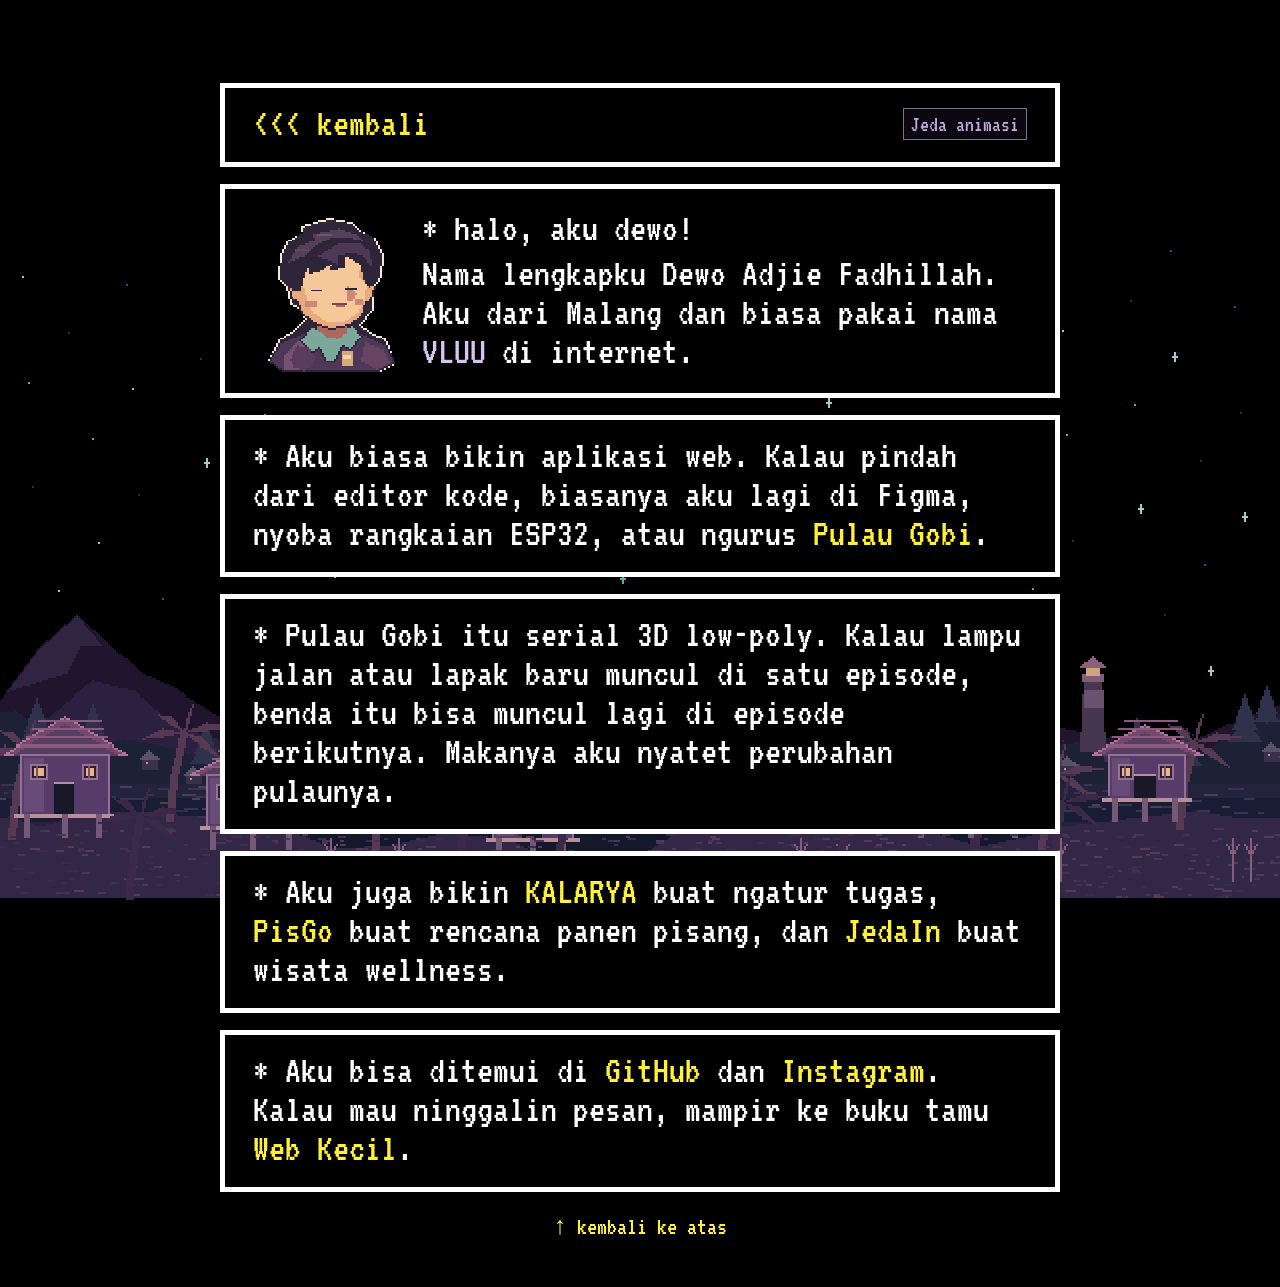
==== about/index.html @ 2b9ed815 "Add VLUU pixel dialogue profile" ====
<!doctype html>
<html lang="id" data-motion="off">
<head>
  <meta charset="utf-8">
  <meta name="viewport" content="width=device-width, initial-scale=1">
  <meta name="theme-color" content="#000000">
  <meta name="description" content="Kenalan dengan Dewo Adjie Fadhillah, alias VLUU, dari Malang.">
  <title>Tentang VLUU</title>
  <link rel="icon" href="./art/vluu.png">
  <link rel="stylesheet" href="../edisi/shared.css">
  <link rel="stylesheet" href="./style.css">
  <script src="../edisi/motion.js" defer></script>
  <script src="./landscape.js" defer></script>
</head>
<body>
  <a class="skip" href="#profil">Lewati ke profil</a>
  <div class="landscape" aria-hidden="true">
    <canvas id="night"></canvas>
  </div>

  <main class="about-page">
    <nav class="dialogue navigation" id="atas" aria-label="Navigasi">
      <a href="../">&lt;&lt;&lt; kembali</a>
      <button type="button" data-motion-toggle hidden>Jeda animasi</button>
    </nav>

    <section class="dialogue introduction" id="profil" aria-labelledby="nama">
      <img class="portrait" src="./art/vluu.png" data-gif="./art/vluu.gif" width="80" height="88" alt="Karakter pixel VLUU dengan jaket ungu dan syal hijau">
      <div>
        <h1 id="nama"><span aria-hidden="true">* </span>halo, aku dewo!</h1>
        <p>Nama lengkapku Dewo Adjie Fadhillah. Aku dari Malang dan biasa pakai nama <strong>VLUU</strong> di internet.</p>
      </div>
    </section>

    <p class="dialogue line"><span aria-hidden="true">* </span>Aku biasa bikin aplikasi web. Kalau pindah dari editor kode, biasanya aku lagi di Figma, nyoba rangkaian ESP32, atau ngurus <a href="https://github.com/Vluuuu/pulau-gobi">Pulau Gobi</a>.</p>

    <p class="dialogue line"><span aria-hidden="true">* </span>Pulau Gobi itu serial 3D low-poly. Kalau lampu jalan atau lapak baru muncul di satu episode, benda itu bisa muncul lagi di episode berikutnya. Makanya aku nyatet perubahan pulaunya.</p>

    <p class="dialogue line"><span aria-hidden="true">* </span>Aku juga bikin <a href="https://kalarya.web.id/">KALARYA</a> buat ngatur tugas, <a href="https://github.com/Vluuuu/pisgo">PisGo</a> buat rencana panen pisang, dan <a href="https://github.com/Vluuuu/JedaIn">JedaIn</a> buat wisata wellness.</p>

    <p class="dialogue line"><span aria-hidden="true">* </span>Aku bisa ditemui di <a href="https://github.com/Vluuuu">GitHub</a> dan <a href="https://www.instagram.com/dewhoaf/">Instagram</a>. Kalau mau ninggalin pesan, mampir ke buku tamu <a href="../edisi/zine/#buku-tamu">Web Kecil</a>.</p>

    <footer class="end"><a href="#atas">↑ kembali ke atas</a></footer>
  </main>
</body>
</html>
---- edisi/shared.css ----
@font-face {
  font-family: "Press Start 2P";
  src: url("../assets/press-start-2p.woff2") format("woff2");
  font-display: swap;
}
:root { --pixel: "Press Start 2P", monospace; }
* { box-sizing: border-box; }
[hidden] { display: none !important; }
img { image-rendering: pixelated; }
button, input, textarea { font: inherit; }
button, summary { cursor: pointer; }
a { text-underline-offset: 2px; }
:focus-visible { outline: 2px dashed currentColor; outline-offset: 3px; }
.skip { position: absolute; top: 5px; left: 5px; z-index: 10; padding: 7px; background: white; color: #111; transform: translateY(-150%); }
.skip:focus { transform: translateY(0); }
[data-motion="off"] *, [data-motion="off"] *::before, [data-motion="off"] *::after {
  animation-play-state: paused !important;
  scroll-behavior: auto !important;
  transition-duration: 0s !important;
}
@media (prefers-reduced-motion: reduce) {
  :root:not([data-motion="on"]) *, :root:not([data-motion="on"]) *::before, :root:not([data-motion="on"]) *::after {
    animation-play-state: paused !important;
    scroll-behavior: auto !important;
    transition-duration: 0s !important;
  }
}
---- about/style.css ----
@font-face {
  font-family: VT323;
  src: url("./art/vt323.woff2") format("woff2");
  font-weight: 400;
  font-display: swap;
}

html {
  color-scheme: dark;
  background: #000;
  color: #fff;
}

body {
  margin: 0;
  font: clamp(24px, 3.08vw, 44px)/.99 VT323, "Courier New", monospace;
}

.landscape, #night {
  position: fixed;
  inset: 0;
  width: 100%;
  height: 100%;
  pointer-events: none;
  image-rendering: pixelated;
}

.landscape {
  z-index: -1;
  background:
    url("./art/village.png") left bottom / auto clamp(200px, 34vh, 317px) repeat-x,
    url("./art/shore.png") 14% 73% / auto clamp(159px, 26vh, 260px) repeat-x,
    url("./art/mountains.png") 42% 60% / auto clamp(195px, 34vh, 321px) repeat-x;
}

.about-page {
  width: min(840px, calc(100% - 40px));
  margin: clamp(24px, 9.25vh, 92px) auto 42px;
}

.dialogue {
  margin: 0 0 17px;
  border: 5px solid #fff;
  background: #000;
  padding: 16px 28px 19px;
}

a { color: #fff136; text-decoration: none; }
a:hover, a:focus-visible { text-decoration: underline; }

.navigation {
  display: flex;
  flex-wrap: wrap;
  align-items: center;
  justify-content: space-between;
  gap: 5px 14px;
}

.navigation button {
  border: 1px solid #777780;
  color: #c2abdc;
  background: #0b0811;
  padding: 4px 7px;
  font: 22px/1 VT323, monospace;
}
.navigation button:hover { color: #fff136; border-color: currentColor; }

.introduction {
  display: grid;
  grid-template-columns: clamp(106px, 12vw, 160px) minmax(0, 1fr);
  align-items: center;
  gap: 15px;
  min-height: 207px;
}

.portrait { display: block; width: 100%; height: auto; }
.introduction h1 { margin: 0 0 6px; font: inherit; color: #fff; }
.introduction p { margin: 0; }
.introduction strong { font-weight: inherit; color: #d8c4f2; }
.line { overflow-wrap: anywhere; }
.end { margin-top: 20px; font-size: 25px; text-align: center; }
.end a { display: inline-block; padding: 3px 7px 5px; background: #000; }

@media (max-width: 620px) {
  .about-page { width: calc(100% - 24px); margin-top: 32px; margin-bottom: 135px; }
  .dialogue { border-width: 3px; padding: 12px 13px; margin-bottom: 12px; }
  .introduction { grid-template-columns: 76px minmax(0, 1fr); gap: 10px; min-height: 0; }
  .navigation button { font-size: 19px; min-height: 33px; }
}
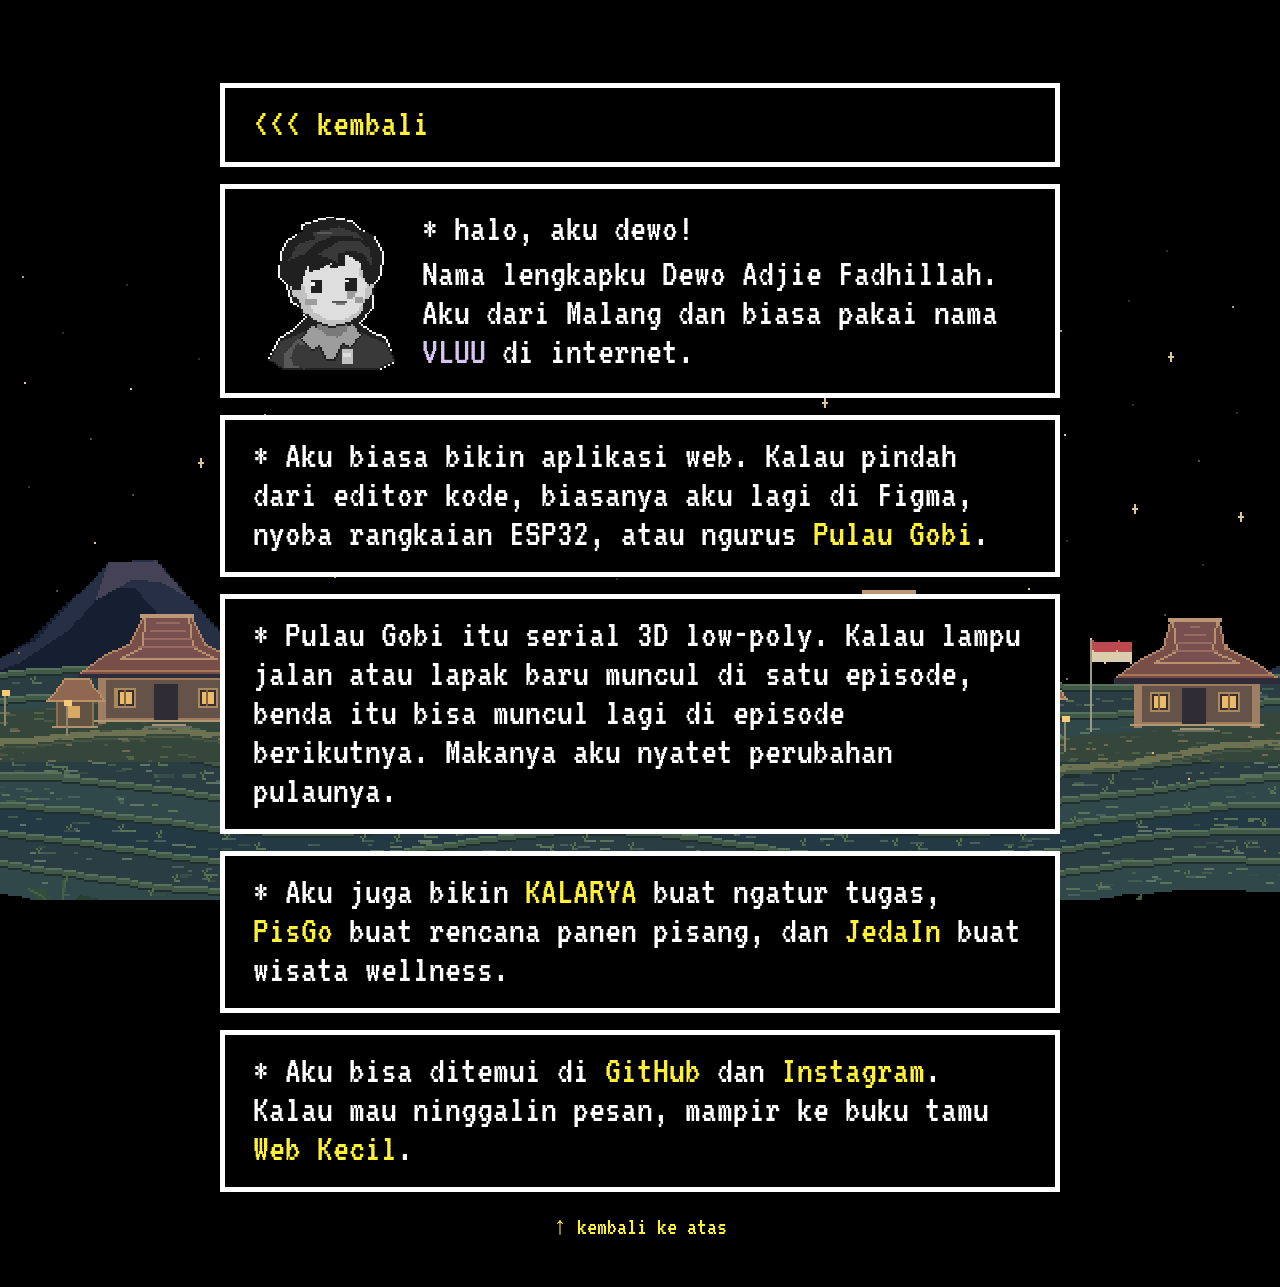
==== commit a26f6ddf: "Give the VLUU profile an Indonesian night scene and gesture music" ====
--- a/about/index.html
+++ b/about/index.html
@@ -9,23 +9,23 @@
   <link rel="icon" href="./art/vluu.png">
   <link rel="stylesheet" href="../edisi/shared.css">
   <link rel="stylesheet" href="./style.css">
-  <script src="../edisi/motion.js" defer></script>
+  <script src="./page.js" defer></script>
   <script src="./landscape.js" defer></script>
 </head>
 <body>
   <a class="skip" href="#profil">Lewati ke profil</a>
   <div class="landscape" aria-hidden="true">
-    <canvas id="night"></canvas>
+    <canvas id="night" hidden></canvas>
   </div>
+  <audio id="about-music" loop preload="none" src="../edisi/zine/di-meja-tulis.mp3"></audio>
 
   <main class="about-page">
     <nav class="dialogue navigation" id="atas" aria-label="Navigasi">
       <a href="../">&lt;&lt;&lt; kembali</a>
-      <button type="button" data-motion-toggle hidden>Jeda animasi</button>
     </nav>
 
     <section class="dialogue introduction" id="profil" aria-labelledby="nama">
-      <img class="portrait" src="./art/vluu.png" data-gif="./art/vluu.gif" width="80" height="88" alt="Karakter pixel VLUU dengan jaket ungu dan syal hijau">
+      <img class="portrait" src="./art/vluu.png" data-gif="./art/vluu.gif" width="80" height="88" alt="Karakter pixel VLUU hitam-putih">
       <div>
         <h1 id="nama"><span aria-hidden="true">* </span>halo, aku dewo!</h1>
         <p>Nama lengkapku Dewo Adjie Fadhillah. Aku dari Malang dan biasa pakai nama <strong>VLUU</strong> di internet.</p>
--- a/about/style.css
+++ b/about/style.css
@@ -48,23 +48,6 @@
 a { color: #fff136; text-decoration: none; }
 a:hover, a:focus-visible { text-decoration: underline; }
 
-.navigation {
-  display: flex;
-  flex-wrap: wrap;
-  align-items: center;
-  justify-content: space-between;
-  gap: 5px 14px;
-}
-
-.navigation button {
-  border: 1px solid #777780;
-  color: #c2abdc;
-  background: #0b0811;
-  padding: 4px 7px;
-  font: 22px/1 VT323, monospace;
-}
-.navigation button:hover { color: #fff136; border-color: currentColor; }
-
 .introduction {
   display: grid;
   grid-template-columns: clamp(106px, 12vw, 160px) minmax(0, 1fr);
@@ -85,5 +68,4 @@
   .about-page { width: calc(100% - 24px); margin-top: 32px; margin-bottom: 135px; }
   .dialogue { border-width: 3px; padding: 12px 13px; margin-bottom: 12px; }
   .introduction { grid-template-columns: 76px minmax(0, 1fr); gap: 10px; min-height: 0; }
-  .navigation button { font-size: 19px; min-height: 33px; }
 }
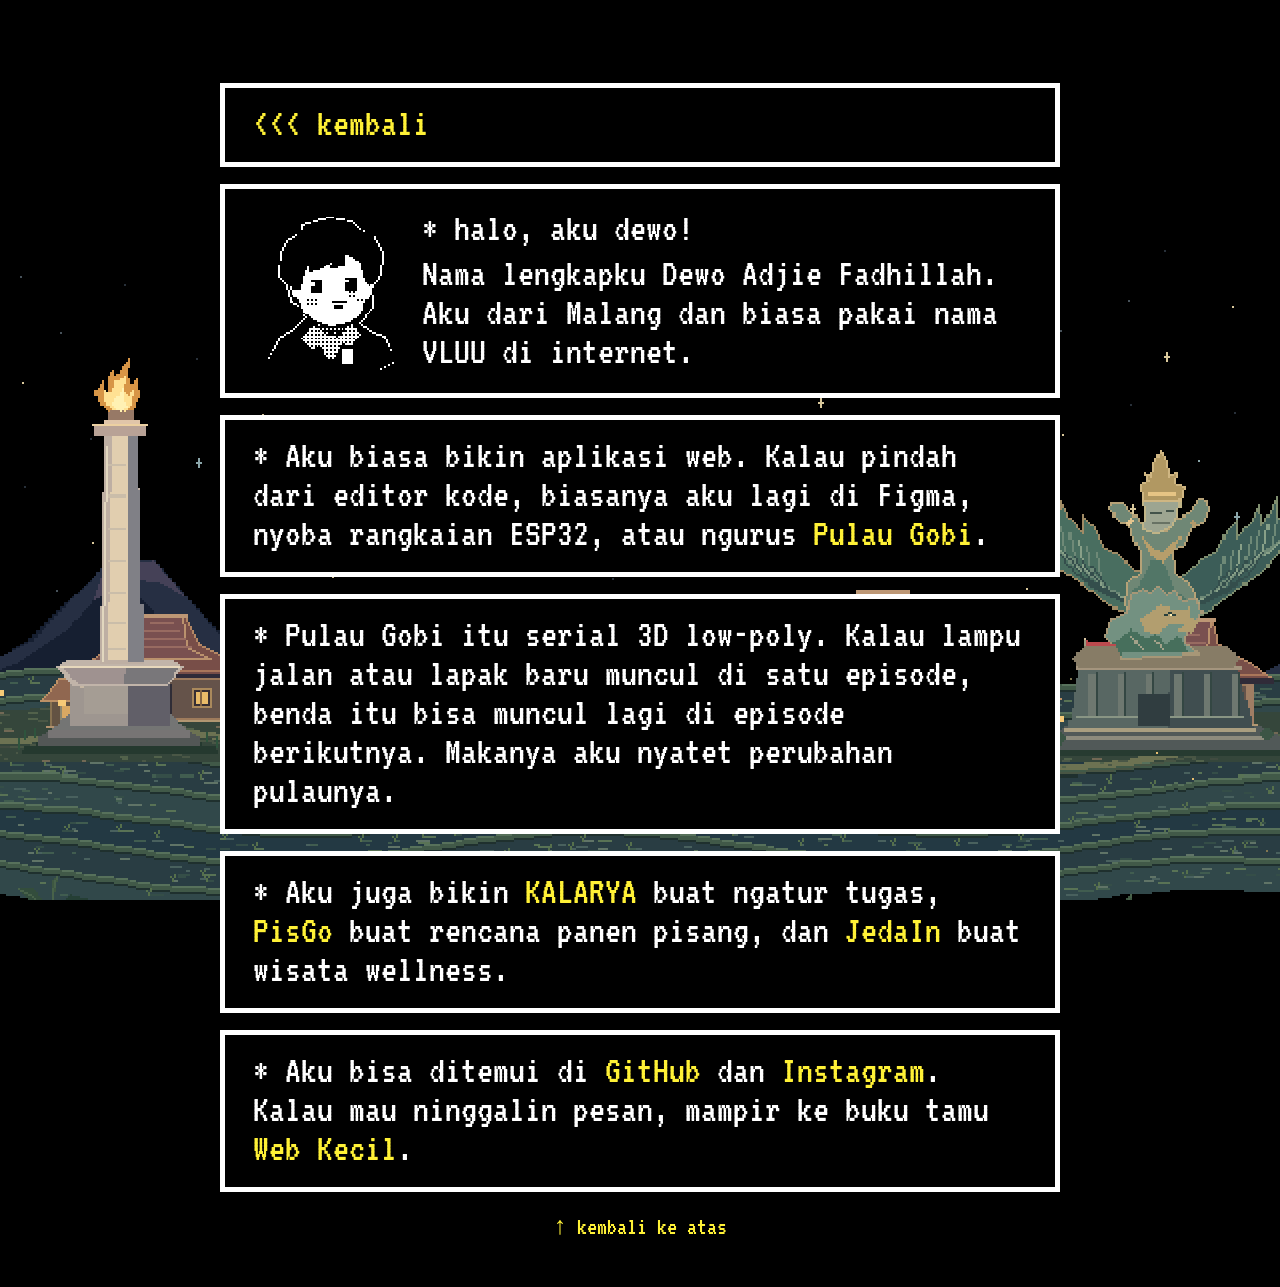
==== commit 100be04f: "Draw Monas and GWK on the VLUU profile with a two-ink sprite" ====
--- a/about/index.html
+++ b/about/index.html
@@ -6,11 +6,11 @@
   <meta name="theme-color" content="#000000">
   <meta name="description" content="Kenalan dengan Dewo Adjie Fadhillah, alias VLUU, dari Malang.">
   <title>Tentang VLUU</title>
-  <link rel="icon" href="./art/vluu.png">
+  <link rel="icon" href="./art/vluu.png?v=2">
   <link rel="stylesheet" href="../edisi/shared.css">
-  <link rel="stylesheet" href="./style.css">
+  <link rel="stylesheet" href="./style.css?v=2">
   <script src="./page.js" defer></script>
-  <script src="./landscape.js" defer></script>
+  <script src="./landscape.js?v=2" defer></script>
 </head>
 <body>
   <a class="skip" href="#profil">Lewati ke profil</a>
@@ -25,7 +25,7 @@
     </nav>
 
     <section class="dialogue introduction" id="profil" aria-labelledby="nama">
-      <img class="portrait" src="./art/vluu.png" data-gif="./art/vluu.gif" width="80" height="88" alt="Karakter pixel VLUU hitam-putih">
+      <img class="portrait" src="./art/vluu.png?v=2" data-gif="./art/vluu.gif?v=2" width="80" height="88" alt="Karakter pixel VLUU hitam-putih">
       <div>
         <h1 id="nama"><span aria-hidden="true">* </span>halo, aku dewo!</h1>
         <p>Nama lengkapku Dewo Adjie Fadhillah. Aku dari Malang dan biasa pakai nama <strong>VLUU</strong> di internet.</p>
--- a/about/style.css
+++ b/about/style.css
@@ -28,6 +28,8 @@
 .landscape {
   z-index: -1;
   background:
+    url("./art/monas.png") 7% 80% / auto clamp(170px, 36vh, 410px) no-repeat,
+    url("./art/gwk.png") 95% 80% / auto clamp(145px, 29vh, 320px) no-repeat,
     url("./art/village.png") left bottom / auto clamp(200px, 34vh, 317px) repeat-x,
     url("./art/shore.png") 14% 73% / auto clamp(159px, 26vh, 260px) repeat-x,
     url("./art/mountains.png") 42% 60% / auto clamp(195px, 34vh, 321px) repeat-x;
@@ -59,7 +61,7 @@
 .portrait { display: block; width: 100%; height: auto; }
 .introduction h1 { margin: 0 0 6px; font: inherit; color: #fff; }
 .introduction p { margin: 0; }
-.introduction strong { font-weight: inherit; color: #d8c4f2; }
+.introduction strong { font-weight: inherit; color: #fff; }
 .line { overflow-wrap: anywhere; }
 .end { margin-top: 20px; font-size: 25px; text-align: center; }
 .end a { display: inline-block; padding: 3px 7px 5px; background: #000; }
@@ -69,3 +71,17 @@
   .dialogue { border-width: 3px; padding: 12px 13px; margin-bottom: 12px; }
   .introduction { grid-template-columns: 76px minmax(0, 1fr); gap: 10px; min-height: 0; }
 }
+
+@media (max-width: 1130px) {
+  .landscape {
+    position: absolute;
+    height: 180px;
+    background:
+      url("./art/monas.png") 24% bottom / auto 166px no-repeat,
+      url("./art/gwk.png") 78% bottom / auto 131px no-repeat,
+      url("./art/mountains.png") center bottom / auto 102px repeat-x,
+      #000;
+  }
+  #night { position: absolute; }
+  .about-page { margin-top: 180px; }
+}
